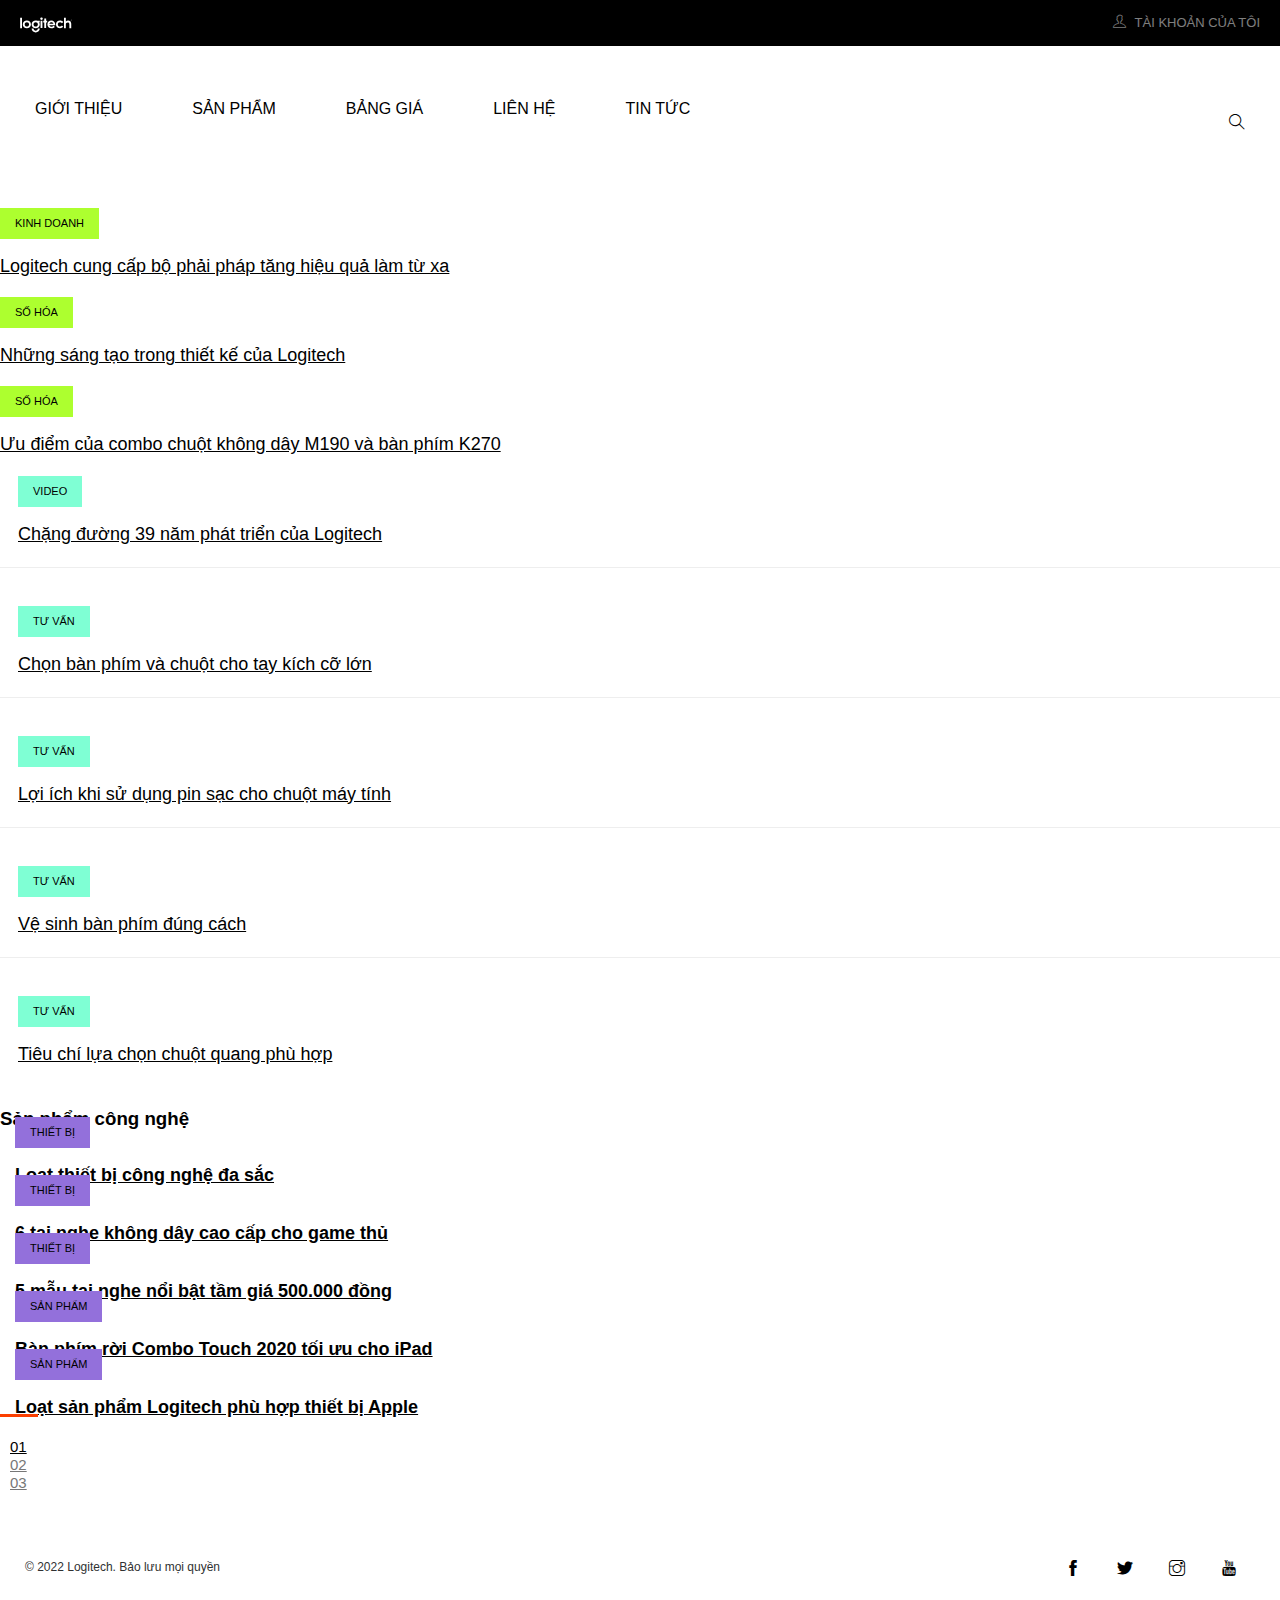
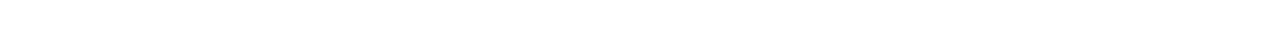
==== news.html @ 5feff6b9 "Add files via upload" ====
<!DOCTYPE html>
<html lang="en">

<head>
    <meta charset="UTF-8">
    <meta http-equiv="X-UA-Compatible" content="IE=edge">
    <meta name="viewport" content="width=device-width, initial-scale=1.0">
    <link rel="stylesheet" href="general.css">
    <link rel="stylesheet" href="header.css">
    <link rel="stylesheet" href="style.css">
    <link rel="stylesheet" href="themify-icons/themify-icons.css">
    <link rel="stylesheet" href="assets/css/bootstrap.min.css">
    
    <script src="script.js"></script>
    <title>Tin tức của Logitech G</title>
</head>

<body onload="init(0)">
    <div>
        <div id="header" class="nav"></div>
        <div id="navigation" class="nav"></div>
         <!-- Trending Area Start -->
    <div class="trending-area fix">
        <div class="container">
            <div class="trending-main">
                <!-- Trending Tittle -->
                
                <div class="row">
                    <div class="col-lg-8">
                        <!-- Trending Top -->
                        <div class="trending-top mb-30">
                            <div class="trend-top-img">
                                <img src="img/news/trending_top.png" alt="">
                                <div class="trend-top-cap">
                                    <span>Số hóa</span>
                                    <h2><a href="news_details.html">Synnex FPT phân phối thiết bị truyền hình hội nghị Logitech</a></h2>
                                </div>
                            </div>
                        </div>
                        <!-- Trending Bottom -->
                        <div class="trending-bottom">
                            <div class="row">
                                <div class="col-lg-4">
                                <div class="single-bottom mb-35">
                                    <div class="trend-bottom-img mb-30">
                                        <img src="img/news/trending_bottom1.jpg" alt="">
                                    </div>
                                    <div class="trend-bottom-cap">
                                        <span class="color1">Kinh doanh</span>
                                        <h4><a href="news_details.html">Logitech cung cấp bộ phải pháp tăng hiệu quả làm từ xa</a></h4>
                                    </div>
                                </div>
                                </div>
                                <div class="col-lg-4">
                                    <div class="single-bottom mb-35">
                                        <div class="trend-bottom-img mb-30">
                                            <img src="img/news/trending_bottom2.jpg" alt="">
                                        </div>
                                        <div class="trend-bottom-cap">
                                            <span class="color2">Số hóa</span>
                                            <h4><h4><a href="news_details.html">Những sáng tạo trong thiết kế của Logitech</a></h4></h4>
                                        </div>
                                    </div>
                                </div>
                                <div class="col-lg-4">
                                    <div class="single-bottom mb-35">
                                        <div class="trend-bottom-img mb-30">
                                            <img src="img/news/trending_bottom3.jpg" alt="">
                                        </div>
                                        <div class="trend-bottom-cap">
                                            <span class="color3">Số hóa</span>
                                            <h4><a href="news_details.html"> Ưu điểm của combo chuột không dây M190 và bàn phím K270</a></h4>
                                        </div>
                                    </div>
                                </div>
                            </div>
                        </div>
                    </div>
                    <!-- Riht content -->
                    <div class="col-lg-4">
                        <div class="trand-right-single d-flex">
                            <div class="trand-right-img">
                                <img src="img/news/right1.jpg" alt="">
                            </div>
                            <div class="trand-right-cap">
                                <span class="color1">Video</span>
                                <h4><a href="news_details.html">Chặng đường 39 năm phát triển của Logitech</a></h4>
                            </div>
                        </div>
                        <div class="trand-right-single d-flex">
                            <div class="trand-right-img">
                                <img src="img/news/right2.jpg" alt="">
                            </div>
                            <div class="trand-right-cap">
                                <span class="color3">Tư vấn</span>
                                <h4><a href="news_details.html">​Chọn bàn phím và chuột cho tay kích cỡ lớn</a></h4>
                            </div>
                        </div>
                        <div class="trand-right-single d-flex">
                            <div class="trand-right-img">
                                <img src="img/news/right3.png" alt="">
                            </div>
                            <div class="trand-right-cap">
                                <span class="color2">Tư vấn</span>
                                <h4><a href="news_details.html">Lợi ích khi sử dụng pin sạc cho chuột máy tính</a></h4>
                            </div>
                        </div> 
                        <div class="trand-right-single d-flex">
                            <div class="trand-right-img">
                                <img src="img/news/right4.png" alt="">
                            </div>
                            <div class="trand-right-cap">
                                <span class="color4">Tư vấn</span>
                                <h4><a href="news_details.html">Vệ sinh bàn phím đúng cách</a></h4>
                            </div>
                        </div>
                        <div class="trand-right-single d-flex">
                            <div class="trand-right-img">
                                <img src="img/news/right5.png" alt="">
                            </div>
                            <div class="trand-right-cap">
                                <span class="color1">Tư vấn</span>
                                <h4><a href="news_details.html">Tiêu chí lựa chọn chuột quang phù hợp</a></h4>
                            </div>
                        </div>
                    </div>
                </div>
            </div>
        </div>
    </div>
    <!-- Trending Area End -->
    
    <!--   Weekly2-News start -->
    <div class="weekly2-news-area  weekly2-pading gray-bg">
        <div class="container">
            <div class="weekly2-wrapper">
                <!-- section Tittle -->
                <div class="row">
                    <div class="col-lg-12">
                        <div class="section-tittle mb-30">
                            <h3>Sản phẩm công nghệ </h3>
                        </div>
                    </div>
                </div>
                <div class="row">
                    <div class="col-12">
                        <div class="weekly2-news-active dot-style d-flex dot-style">
                            <div class="weekly2-single">
                                <div class="weekly2-img">
                                    <img src="img/news/product1.jpg" alt="">
                                </div>
                                <div class="weekly2-caption">
                                    <span class="color1">Thiết bị</span>
                                    <h4><a href="news_details.html">Loạt thiết bị công nghệ đa sắc</a></h4>
                                </div>
                            </div> 
                            <div class="weekly2-single">
                                <div class="weekly2-img">
                                    <img src="img/news/product2.jpg" alt="">
                                </div>
                                <div class="weekly2-caption">
                                    <span class="color1">Thiết bị</span>
                                    <h4><a href="news_details.html">6 tai nghe không dây cao cấp cho game thủ</a></h4>
                                </div>
                            </div> 
                            <div class="weekly2-single">
                                <div class="weekly2-img">
                                    <img src="img/news/product3.jpg" alt="">
                                </div>
                                <div class="weekly2-caption">
                                    <span class="color1">Thiết bị</span>
                                    <h4><a href="news_details.html">5 mẫu tai nghe nổi bật tầm giá 500.000 đồng</a></h4>
                                </div>
                            </div>
                             <div class="weekly2-single">
                                <div class="weekly2-img">
                                    <img src="img/news/product4.jpg" alt="">
                                </div>
                                <div class="weekly2-caption">
                                    <span class="color1">Sản phẩm</span>
                                    <h4><a href="news_details.html">Bàn phím rời Combo Touch 2020 tối ưu cho iPad</a></h4>
                                </div>
                            </div> 
                             <div class="weekly2-single">
                                <div class="weekly2-img">
                                    <img src="img/news/product5.png" alt="">
                                </div>
                                <div class="weekly2-caption">
                                    <span class="color1">Sản phẩm</span>
                                    <h4><a href="news_details.html">Loạt sản phẩm Logitech phù hợp thiết bị Apple</a></h4>
                                </div>
                            </div> 
                        </div>
                    </div>
                </div>
            </div>
        </div>
    </div>           
    <!-- End Weekly-News -->
    
    
    <!--Start pagination -->
    <div class="pagination-area pb-45 text-center">
        <div class="container">
            <div class="row">
                <div class="col-xl-12">
                    <div class="single-wrap d-flex justify-content-center">
                        <nav aria-label="Page navigation example">
                            <ul class="pagination justify-content-start">
                              <li class="page-item"><a class="page-link" href="#"><span class="flaticon-arrow roted"></span></a></li>
                                <li class="page-item active"><a class="page-link" href="#">01</a></li>
                                <li class="page-item"><a class="page-link" href="#">02</a></li>
                                <li class="page-item"><a class="page-link" href="#">03</a></li>
                              <li class="page-item"><a class="page-link" href="#"><span class="flaticon-arrow right-arrow"></span></a></li>
                            </ul>
                          </nav>
                    </div>
                </div>
            </div>
        </div>
    </div>
    <!-- End pagination  -->
        </div>
    </div>
</body>
<footer></footer>

</html>
---- general.css ----
* {
    margin: 0;
    padding: 0;
    box-sizing: border-box;
}

html {
    font-family: "Brown-Pro", Helvetica, Arial, sans-serif;
}

body > div {
    min-height: calc(100vh - 120px) !important;
}

.black-bgr {
    background-color: black;
    color: white;
}

.uppercase {
    text-transform: uppercase !important;
}

.nav > ul {
    display: flex;
    list-style-type: none;
}
---- header.css ----
.dropbtn {
    cursor: pointer;
}
  
.dropdown {
    position: relative;
    display: inline-block;
}
  
.dropdown-content {
    display: none;
    position: absolute;
    padding: 10px 0;
    background-color: #F4F4F4;
    min-width: 160px;
    box-shadow: 0px 8px 16px 0px rgba(0,0,0,0.2);
    z-index: 1;
}
  
.dropdown-content a {
    font-size: 14px;
    color: #00B8FC;
    font-weight: 400;
    padding: 20px 16px;
    line-height: 20px;
    text-decoration: none;
    display: block;
}
  
.dropdown-content a:hover {background-color: #f1f1f1}
  
.dropdown:hover .dropdown-content {
    display: block;
}
  
.dropdown:hover .dropbtn {
    
}

/* ----------------------------------------------------------- */
#header {
    background-color: black;
    height: 46px;
}

#header > ul {
    position: relative;
}

#header > ul > li {
    margin: 0 20px;
    padding-top: 13px;
}

#header > ul > li > a {
    text-decoration: none;
    color: rgba(255, 255, 255, 0.5);
    font-size: 13px;
}

#header > ul > li:hover > a {
    text-decoration: none;
    color: rgba(255, 255, 255);
    font-size: 13px;
}

#header > ul > li > a > i {
    padding: 0 9px;
}

#header > ul > .account {
    position: absolute;
    right: 0;
}

/* ----------------------------------------------------------- */
#navigation {
    height: 126px;
    background-color: white;
}

#navigation > ul {
    position: relative;
}

#navigation > ul > li {
    margin: 0 20px;
    line-height: 126px;
}

#navigation > ul > li > a {
    text-decoration: none;
    color: black;
    padding: 15px;
}

#navigation > ul > li:hover > a {
    text-decoration: underline;
    text-decoration-color: #00B8FC;
}

#navigation > ul > li:last-child > a {
    margin: 0 20px;
    line-height: 126px;
    position: absolute;
    right: 0;
}

#navigation > ul > li:last-child:hover > a {
    text-decoration: none;
}

/* ----------------------------------------------------------- */
footer {
    position: relative;
    display: flex;
    background-color: #F4F4F4;
    color: #2f3132;
    font-size: 16px;
}

footer > div {
    padding: 50px 25px;
}

footer > .copyright {
    position: absolute;
    font-weight: 400;
    font-size: 12px;
    line-height: 1.17;
}

footer > .contact {
    position: absolute;
    right: 0;
}

footer > .contact > ul > li {
    padding: 0 18px;
}

footer > .contact > ul > li > a {
    text-decoration: none;
    color: black;
}

footer > .contact > ul > li:hover > .facebook {
    color: blue;
}

footer > .contact > ul > li:hover > .twitter {
    color: aqua;
}

footer > .contact > ul > li:hover > .instagram {
    color: pink;
}

footer > .contact > ul > li:hover > .youtube {
    color: red;
}
---- style.css ----
#slider {
    background-image: url('https://resource.logitechg.com/w_1800,c_limit,f_auto,q_auto,f_auto,dpr_auto/d_transparent.gif/content/dam/gaming/en/plp-landing/plp-landing-hero-1-desktop.png?v=1');
    background-size: cover;
    background-repeat: no-repeat;
    background-position: center;
    height: calc(100vh - 46px - 126px);
}

#slider > .content {
    width: 25%;
    margin-left: 9%;
    padding-top: 100px;
}

#slider > .content > .pr {
    width: 75%;
    font-size: 18px;
    line-height: 1.2;
    font-weight: 700;
    margin-bottom: 10px;
}

#slider > .content > .title {
    font-size: 48px;
    line-height: 1;
    font-weight: 700;
    margin-bottom: 5px;
}

#slider > .content > hr {
    margin: 25px 0;
    width: 30%;
    border: 6px solid #C3C6C8;
    background-color: #C3C6C8;
}

#slider > .content > .description {
    font-weight: 300;
    font-size: 16px;
    line-height: 1.375;
}

/* ----------------------------------------------------------- */
#introduce {
    min-height: 25vh;
    height: 400px;
    padding: 40px;
    background-color: #F4F4F4;
    display: flex;
    justify-content: center;
}

#introduce > .content {
    padding-top: 8%;
    text-align: center;
    max-width: 600px;
}

#introduce > .content > .title {
    font-size: 36px;
    line-height: 1;
    margin-bottom: 20px;
}

#introduce > .content > .description {
    font-weight: 300px;
    font-size: 16px;
    line-height: 1.375;
    margin-bottom: 20px;
}

/* ----------------------------------------------------------- */
#product > .mouse {
    background-image: url('https://resource.logitechg.com/w_1800,c_limit,f_auto,q_auto,f_auto,dpr_auto/d_transparent.gif/content/dam/gaming/en/plp-landing/plp-landing-banner-1-desktop.png?v=1');
}

#product > .headphone {
    background-image: url('https://resource.logitechg.com/w_1800,c_limit,f_auto,q_auto,f_auto,dpr_auto/d_transparent.gif/content/dam/gaming/en/plp-landing/plp-landing-banner-4-desktop.png?v=1');
}

#product > .keyboard {
    background-image: url('https://resource.logitechg.com/w_1800,c_limit,f_auto,q_auto,f_auto,dpr_auto/d_transparent.gif/content/dam/gaming/en/plp-landing/plp-landing-banner-3-desktop.png?v=1');
}

#product > .item {
    position: relative;
    height: 100vh;
    background-size: cover;
    background-repeat: no-repeat;
    background-position: center;
}

#product > .item > .content {
    position: absolute;
    width: 25%;
    margin: 40px;
    padding-top: 100px;
}

#product > .item > .right {
    position: absolute;
    right: 0;
}

#product > .item > .content > .title {
    font-size: 38px;
    line-height: 1;
    font-weight: 700;
    margin-bottom: 0.4px;
}

#product > .item > .content > hr {
    margin: 25px 0;
    width: 30%;
    border: 6px solid #C3C6C8;
    background-color: #C3C6C8;
}

#product > .item > .content > .description {
    font-weight: 300px;
    font-size: 16px;
    line-height: 1.375;
    margin-bottom: 20px;
}

#product > .item > .content > a {
    color: #00B8FC;
    font-size: 18px;
    line-height: 1.33;
    letter-spacing: 0.02em;
    text-decoration: none;
}

#product > .item > .content > a:hover > i {
    padding-left: 5px;
}

/* ----------------------------------------------------------- */
#contact {
    margin: 30px;
}

#contact > div {
    margin: 5px;
}

#contact > div > a {
    color: blue;
    text-decoration: none;
}
/* ----------------------------------------------------------- */
#aboutus-slider {
    background-image: url('img/about-contactus.jpg');
    background-size: cover;
    background-repeat: no-repeat;
    background-position: center;
    height: calc(100vh - 46px - 126px);
}

#aboutus-slider > .content {
    padding-top: 10%;
    text-align: center;
    width: 105%;
    margin-left: 10%;
}

#aboutus-slider > .content > .pr {
    width: 75%;
    font-size: 50px;
    line-height: 1.2;
    font-weight: 700;
    margin-bottom: 10px;
}
/* ----------------------------------------------------------- */
#aboutus-introduce {
    min-height: 25vh;
    height: 800px;
    padding: 40px;
    background-color: #F4F4F4;
    display: flex;
    justify-content: center;
}

#aboutus-introduce > .content {
    padding-top: 8%;
    text-align: center;
    max-width: 600px;
}

#aboutus-introduce > .content > .title {
    font-size: 36px;
    line-height: 1;
    margin-bottom: 20px;
    font-weight: bold;
}

#aboutus-introduce > .content > .description {
    font-weight: 300px;
    font-size: 16px;
    line-height: 1.375;
    margin-bottom: 20px;
}
/* ----------------------------------------------------------- */
.trending-area .trending-main .trending-top .trend-top-img{
    overflow:hidden;
    position:relative}
.trending-area .trending-main .trending-top .trend-top-img::before{
    position:absolute;
    width:100%;
    height:100%;
    bottom:0;
    content:""}
.trending-area .trending-main .trending-top .trend-top-img img{
    width:100%;
    border-radius:7px}
.trending-area .trending-main .trending-top .trend-top-img .trend-top-cap{
    position:absolute;
    bottom:25px;
    left:31px}
.trending-area .trending-main .trending-top .trend-top-img .trend-top-cap span{
    background:#fff9c6;
    color:#000;
    padding:9px 20px;
    border-radius:5px;
    text-transform:uppercase;
    font-weight:500;
    font-size:11px;
    line-height:1;
    margin-bottom:19px;
    display:inline-block}
.trending-area .trending-main .trending-top .trend-top-img .trend-top-cap h2{
    font-size:30px}
.trending-area .trending-main .trending-top .trend-top-img .trend-top-cap h2 a{
    color:#fff;
    font-weight:700;
    line-height:1.3}
/* ----------------------------------------------------------- */
.trending-area .trending-main .trand-right-single{
    margin-bottom:20px;padding-bottom:20px;border-bottom:1px solid #eee}
.trending-area .trending-main .trand-right-single:last-child{
    border-bottom:0}
.trending-area .trending-main .trand-right-single .trand-right-img img{
    border-radius:6px}
.trending-area .trending-main .trand-right-single .trand-right-cap{
    padding-left:18px}
.trending-area .trending-main .trand-right-single .trand-right-cap span{
    background-color: aquamarine;
    color:#000;text-transform:uppercase;font-size:11px;font-weight:400;padding:10px 15px;line-height:1;margin-bottom:15px;display:inline-block}
.trending-area .trending-main .trand-right-single .trand-right-cap h4{
    font-size:18px}
.trending-area .trending-main .trand-right-single .trand-right-cap h4 a{
    color: #000;
    font-weight:500;line-height:1.4}
.trending-area .trending-main .trand-right-single .trand-right-cap h4 a:hover{
    color:#fc3f00}
/* ----------------------------------------------------------- */
.trending-bottom .single-bottom .trend-bottom-img{
    overflow:hidden}
.trending-area .trending-main .trending-bottom .single-bottom .trend-bottom-img img{
    width:100%;border-radius:5px;transform:scale(1);transition:all 0.5s ease-out 0s}
.trending-area .trending-main .trending-bottom .single-bottom .trend-bottom-cap span{
    background-color: greenyellow;
    color:#000;text-transform:uppercase;font-size:11px;font-weight:400;padding:10px 15px;line-height:1;margin-bottom:15px;display:inline-block}
.trending-area .trending-main .trending-bottom .single-bottom .trend-bottom-cap h4{
    font-size:18px}
.trending-area .trending-main .trending-bottom .single-bottom .trend-bottom-cap h4 a{
    color: #000;
    font-weight:500;line-height:1.4}
.trending-area .trending-main .trending-bottom .single-bottom .trend-bottom-cap h4 a:hover{
    color:#fc3f00}
/* ----------------------------------------------------------- */
.weekly2-news-area .weekly2-wrapper .weekly2-single{
    margin-left:15px;margin-right:15px}
.weekly2-news-area .weekly2-wrapper .weekly2-single .weekly2-img img{
    width:100%;border-radius:6px}
.weekly2-news-area .weekly2-wrapper .weekly2-single .weekly2-caption{
    margin-top:-31px}
.weekly2-news-area .weekly2-wrapper .weekly2-single .weekly2-caption span{
    background-color: mediumpurple;
    color:#000;text-transform:uppercase;font-size:11px;font-weight:500;padding:10px 15px;line-height:1;margin-bottom:15px;display:inline-block}
.weekly2-news-area .weekly2-wrapper .weekly2-single .weekly2-caption h4 a{
    color: #000;
    font-size:18px;font-weight:700;line-height:1.4}
.weekly2-news-area .weekly2-wrapper .weekly2-single .weekly2-caption h4 a:hover{
    color:#fc3f00}
.weekly2-news-area .weekly2-wrapper .weekly2-single .weekly2-caption p{
    margin-bottom:0}
.weekly2-news-area .weekly2-wrapper .dot-style .slick-dots{
    text-align:center;right:-2px;top:-40px;position:absolute}
.weekly2-news-area .weekly2-wrapper .dot-style .slick-dots li{
    display:inline-block}
.weekly2-news-area .weekly2-wrapper .dot-style .slick-dots button{
    text-indent:-100000px;height:8px;width:8px;border:0;padding:0;margin-right:10px;cursor:pointer;border-radius:50%;background:#d6d6d6}
.weekly2-news-area .weekly2-wrapper .dot-style .slider-active.dot-style .slick-dots button{
    text-indent:-100000px;height:10px;width:10px;border:0;padding:0;margin-right:10px;cursor:pointer;border-radius:50%;margin-bottom:84px}
.weekly2-news-area .weekly2-wrapper .dot-style .slick-list{
    margin-left:-15px;margin-right:-15px}
.weekly2-news-area .weekly2-wrapper .dot-style .slick-active button{
    background:#fc4902;height:9px;width:38px;border-radius:10px}
/* ----------------------------------------------------------- */
.pagination-area .page-item{
    margin:0}
.pagination-area .page-item:first-child{
    margin:0}
.pagination-area .page-link{
    color:#777777;border:0;font-size:15px;text-align:center;background:none;padding:0 10px;box-shadow:none;outline:0}
.pagination-area .page-link:hover{
    color:#fc3f00}
.pagination-area .page-item.active .page-link{
    z-index:1;color:#000;background:none;border:0;position:relative;box-shadow:none;outline:0}
.pagination-area .page-item.active .page-link::before{
    position:absolute;content:"";width:38px;height:3px;background:#fc3f00;top:-50px;top:-24px;left:0}
.pagination-area .page-item.active .page-link:hover{
    color:#fc3f00}
/* ----------------------------------------------------------- */
.about-right .about-img img{
    width:100%}
.about-area .about-right .about-prea p{
    font-size:15px}
/* ----------------------------------------------------------- */
.social-share ul li{
    display:inline-block;margin:0 10px}
.social-share ul li .section-tittle{
    display:flex}
.social-share .section-tittle{
    display:flex}
---- themify-icons/themify-icons.css ----
@font-face {
	font-family: 'themify';
	src:url('fonts/themify.eot?-fvbane');
	src:url('fonts/themify.eot?#iefix-fvbane') format('embedded-opentype'),
		url('fonts/themify.woff?-fvbane') format('woff'),
		url('fonts/themify.ttf?-fvbane') format('truetype'),
		url('fonts/themify.svg?-fvbane#themify') format('svg');
	font-weight: normal;
	font-style: normal;
}

[class^="ti-"], [class*=" ti-"] {
	font-family: 'themify';
	speak: none;
	font-style: normal;
	font-weight: normal;
	font-variant: normal;
	text-transform: none;
	line-height: 1;

	/* Better Font Rendering =========== */
	-webkit-font-smoothing: antialiased;
	-moz-osx-font-smoothing: grayscale;
}

.ti-wand:before {
	content: "\e600";
}
.ti-volume:before {
	content: "\e601";
}
.ti-user:before {
	content: "\e602";
}
.ti-unlock:before {
	content: "\e603";
}
.ti-unlink:before {
	content: "\e604";
}
.ti-trash:before {
	content: "\e605";
}
.ti-thought:before {
	content: "\e606";
}
.ti-target:before {
	content: "\e607";
}
.ti-tag:before {
	content: "\e608";
}
.ti-tablet:before {
	content: "\e609";
}
.ti-star:before {
	content: "\e60a";
}
.ti-spray:before {
	content: "\e60b";
}
.ti-signal:before {
	content: "\e60c";
}
.ti-shopping-cart:before {
	content: "\e60d";
}
.ti-shopping-cart-full:before {
	content: "\e60e";
}
.ti-settings:before {
	content: "\e60f";
}
.ti-search:before {
	content: "\e610";
}
.ti-zoom-in:before {
	content: "\e611";
}
.ti-zoom-out:before {
	content: "\e612";
}
.ti-cut:before {
	content: "\e613";
}
.ti-ruler:before {
	content: "\e614";
}
.ti-ruler-pencil:before {
	content: "\e615";
}
.ti-ruler-alt:before {
	content: "\e616";
}
.ti-bookmark:before {
	content: "\e617";
}
.ti-bookmark-alt:before {
	content: "\e618";
}
.ti-reload:before {
	content: "\e619";
}
.ti-plus:before {
	content: "\e61a";
}
.ti-pin:before {
	content: "\e61b";
}
.ti-pencil:before {
	content: "\e61c";
}
.ti-pencil-alt:before {
	content: "\e61d";
}
.ti-paint-roller:before {
	content: "\e61e";
}
.ti-paint-bucket:before {
	content: "\e61f";
}
.ti-na:before {
	content: "\e620";
}
.ti-mobile:before {
	content: "\e621";
}
.ti-minus:before {
	content: "\e622";
}
.ti-medall:before {
	content: "\e623";
}
.ti-medall-alt:before {
	content: "\e624";
}
.ti-marker:before {
	content: "\e625";
}
.ti-marker-alt:before {
	content: "\e626";
}
.ti-arrow-up:before {
	content: "\e627";
}
.ti-arrow-right:before {
	content: "\e628";
}
.ti-arrow-left:before {
	content: "\e629";
}
.ti-arrow-down:before {
	content: "\e62a";
}
.ti-lock:before {
	content: "\e62b";
}
.ti-location-arrow:before {
	content: "\e62c";
}
.ti-link:before {
	content: "\e62d";
}
.ti-layout:before {
	content: "\e62e";
}
.ti-layers:before {
	content: "\e62f";
}
.ti-layers-alt:before {
	content: "\e630";
}
.ti-key:before {
	content: "\e631";
}
.ti-import:before {
	content: "\e632";
}
.ti-image:before {
	content: "\e633";
}
.ti-heart:before {
	content: "\e634";
}
.ti-heart-broken:before {
	content: "\e635";
}
.ti-hand-stop:before {
	content: "\e636";
}
.ti-hand-open:before {
	content: "\e637";
}
.ti-hand-drag:before {
	content: "\e638";
}
.ti-folder:before {
	content: "\e639";
}
.ti-flag:before {
	content: "\e63a";
}
.ti-flag-alt:before {
	content: "\e63b";
}
.ti-flag-alt-2:before {
	content: "\e63c";
}
.ti-eye:before {
	content: "\e63d";
}
.ti-export:before {
	content: "\e63e";
}
.ti-exchange-vertical:before {
	content: "\e63f";
}
.ti-desktop:before {
	content: "\e640";
}
.ti-cup:before {
	content: "\e641";
}
.ti-crown:before {
	content: "\e642";
}
.ti-comments:before {
	content: "\e643";
}
.ti-comment:before {
	content: "\e644";
}
.ti-comment-alt:before {
	content: "\e645";
}
.ti-close:before {
	content: "\e646";
}
.ti-clip:before {
	content: "\e647";
}
.ti-angle-up:before {
	content: "\e648";
}
.ti-angle-right:before {
	content: "\e649";
}
.ti-angle-left:before {
	content: "\e64a";
}
.ti-angle-down:before {
	content: "\e64b";
}
.ti-check:before {
	content: "\e64c";
}
.ti-check-box:before {
	content: "\e64d";
}
.ti-camera:before {
	content: "\e64e";
}
.ti-announcement:before {
	content: "\e64f";
}
.ti-brush:before {
	content: "\e650";
}
.ti-briefcase:before {
	content: "\e651";
}
.ti-bolt:before {
	content: "\e652";
}
.ti-bolt-alt:before {
	content: "\e653";
}
.ti-blackboard:before {
	content: "\e654";
}
.ti-bag:before {
	content: "\e655";
}
.ti-move:before {
	content: "\e656";
}
.ti-arrows-vertical:before {
	content: "\e657";
}
.ti-arrows-horizontal:before {
	content: "\e658";
}
.ti-fullscreen:before {
	content: "\e659";
}
.ti-arrow-top-right:before {
	content: "\e65a";
}
.ti-arrow-top-left:before {
	content: "\e65b";
}
.ti-arrow-circle-up:before {
	content: "\e65c";
}
.ti-arrow-circle-right:before {
	content: "\e65d";
}
.ti-arrow-circle-left:before {
	content: "\e65e";
}
.ti-arrow-circle-down:before {
	content: "\e65f";
}
.ti-angle-double-up:before {
	content: "\e660";
}
.ti-angle-double-right:before {
	content: "\e661";
}
.ti-angle-double-left:before {
	content: "\e662";
}
.ti-angle-double-down:before {
	content: "\e663";
}
.ti-zip:before {
	content: "\e664";
}
.ti-world:before {
	content: "\e665";
}
.ti-wheelchair:before {
	content: "\e666";
}
.ti-view-list:before {
	content: "\e667";
}
.ti-view-list-alt:before {
	content: "\e668";
}
.ti-view-grid:before {
	content: "\e669";
}
.ti-uppercase:before {
	content: "\e66a";
}
.ti-upload:before {
	content: "\e66b";
}
.ti-underline:before {
	content: "\e66c";
}
.ti-truck:before {
	content: "\e66d";
}
.ti-timer:before {
	content: "\e66e";
}
.ti-ticket:before {
	content: "\e66f";
}
.ti-thumb-up:before {
	content: "\e670";
}
.ti-thumb-down:before {
	content: "\e671";
}
.ti-text:before {
	content: "\e672";
}
.ti-stats-up:before {
	content: "\e673";
}
.ti-stats-down:before {
	content: "\e674";
}
.ti-split-v:before {
	content: "\e675";
}
.ti-split-h:before {
	content: "\e676";
}
.ti-smallcap:before {
	content: "\e677";
}
.ti-shine:before {
	content: "\e678";
}
.ti-shift-right:before {
	content: "\e679";
}
.ti-shift-left:before {
	content: "\e67a";
}
.ti-shield:before {
	content: "\e67b";
}
.ti-notepad:before {
	content: "\e67c";
}
.ti-server:before {
	content: "\e67d";
}
.ti-quote-right:before {
	content: "\e67e";
}
.ti-quote-left:before {
	content: "\e67f";
}
.ti-pulse:before {
	content: "\e680";
}
.ti-printer:before {
	content: "\e681";
}
.ti-power-off:before {
	content: "\e682";
}
.ti-plug:before {
	content: "\e683";
}
.ti-pie-chart:before {
	content: "\e684";
}
.ti-paragraph:before {
	content: "\e685";
}
.ti-panel:before {
	content: "\e686";
}
.ti-package:before {
	content: "\e687";
}
.ti-music:before {
	content: "\e688";
}
.ti-music-alt:before {
	content: "\e689";
}
.ti-mouse:before {
	content: "\e68a";
}
.ti-mouse-alt:before {
	content: "\e68b";
}
.ti-money:before {
	content: "\e68c";
}
.ti-microphone:before {
	content: "\e68d";
}
.ti-menu:before {
	content: "\e68e";
}
.ti-menu-alt:before {
	content: "\e68f";
}
.ti-map:before {
	content: "\e690";
}
.ti-map-alt:before {
	content: "\e691";
}
.ti-loop:before {
	content: "\e692";
}
.ti-location-pin:before {
	content: "\e693";
}
.ti-list:before {
	content: "\e694";
}
.ti-light-bulb:before {
	content: "\e695";
}
.ti-Italic:before {
	content: "\e696";
}
.ti-info:before {
	content: "\e697";
}
.ti-infinite:before {
	content: "\e698";
}
.ti-id-badge:before {
	content: "\e699";
}
.ti-hummer:before {
	content: "\e69a";
}
.ti-home:before {
	content: "\e69b";
}
.ti-help:before {
	content: "\e69c";
}
.ti-headphone:before {
	content: "\e69d";
}
.ti-harddrives:before {
	content: "\e69e";
}
.ti-harddrive:before {
	content: "\e69f";
}
.ti-gift:before {
	content: "\e6a0";
}
.ti-game:before {
	content: "\e6a1";
}
.ti-filter:before {
	content: "\e6a2";
}
.ti-files:before {
	content: "\e6a3";
}
.ti-file:before {
	content: "\e6a4";
}
.ti-eraser:before {
	content: "\e6a5";
}
.ti-envelope:before {
	content: "\e6a6";
}
.ti-download:before {
	content: "\e6a7";
}
.ti-direction:before {
	content: "\e6a8";
}
.ti-direction-alt:before {
	content: "\e6a9";
}
.ti-dashboard:before {
	content: "\e6aa";
}
.ti-control-stop:before {
	content: "\e6ab";
}
.ti-control-shuffle:before {
	content: "\e6ac";
}
.ti-control-play:before {
	content: "\e6ad";
}
.ti-control-pause:before {
	content: "\e6ae";
}
.ti-control-forward:before {
	content: "\e6af";
}
.ti-control-backward:before {
	content: "\e6b0";
}
.ti-cloud:before {
	content: "\e6b1";
}
.ti-cloud-up:before {
	content: "\e6b2";
}
.ti-cloud-down:before {
	content: "\e6b3";
}
.ti-clipboard:before {
	content: "\e6b4";
}
.ti-car:before {
	content: "\e6b5";
}
.ti-calendar:before {
	content: "\e6b6";
}
.ti-book:before {
	content: "\e6b7";
}
.ti-bell:before {
	content: "\e6b8";
}
.ti-basketball:before {
	content: "\e6b9";
}
.ti-bar-chart:before {
	content: "\e6ba";
}
.ti-bar-chart-alt:before {
	content: "\e6bb";
}
.ti-back-right:before {
	content: "\e6bc";
}
.ti-back-left:before {
	content: "\e6bd";
}
.ti-arrows-corner:before {
	content: "\e6be";
}
.ti-archive:before {
	content: "\e6bf";
}
.ti-anchor:before {
	content: "\e6c0";
}
.ti-align-right:before {
	content: "\e6c1";
}
.ti-align-left:before {
	content: "\e6c2";
}
.ti-align-justify:before {
	content: "\e6c3";
}
.ti-align-center:before {
	content: "\e6c4";
}
.ti-alert:before {
	content: "\e6c5";
}
.ti-alarm-clock:before {
	content: "\e6c6";
}
.ti-agenda:before {
	content: "\e6c7";
}
.ti-write:before {
	content: "\e6c8";
}
.ti-window:before {
	content: "\e6c9";
}
.ti-widgetized:before {
	content: "\e6ca";
}
.ti-widget:before {
	content: "\e6cb";
}
.ti-widget-alt:before {
	content: "\e6cc";
}
.ti-wallet:before {
	content: "\e6cd";
}
.ti-video-clapper:before {
	content: "\e6ce";
}
.ti-video-camera:before {
	content: "\e6cf";
}
.ti-vector:before {
	content: "\e6d0";
}
.ti-themify-logo:before {
	content: "\e6d1";
}
.ti-themify-favicon:before {
	content: "\e6d2";
}
.ti-themify-favicon-alt:before {
	content: "\e6d3";
}
.ti-support:before {
	content: "\e6d4";
}
.ti-stamp:before {
	content: "\e6d5";
}
.ti-split-v-alt:before {
	content: "\e6d6";
}
.ti-slice:before {
	content: "\e6d7";
}
.ti-shortcode:before {
	content: "\e6d8";
}
.ti-shift-right-alt:before {
	content: "\e6d9";
}
.ti-shift-left-alt:before {
	content: "\e6da";
}
.ti-ruler-alt-2:before {
	content: "\e6db";
}
.ti-receipt:before {
	content: "\e6dc";
}
.ti-pin2:before {
	content: "\e6dd";
}
.ti-pin-alt:before {
	content: "\e6de";
}
.ti-pencil-alt2:before {
	content: "\e6df";
}
.ti-palette:before {
	content: "\e6e0";
}
.ti-more:before {
	content: "\e6e1";
}
.ti-more-alt:before {
	content: "\e6e2";
}
.ti-microphone-alt:before {
	content: "\e6e3";
}
.ti-magnet:before {
	content: "\e6e4";
}
.ti-line-double:before {
	content: "\e6e5";
}
.ti-line-dotted:before {
	content: "\e6e6";
}
.ti-line-dashed:before {
	content: "\e6e7";
}
.ti-layout-width-full:before {
	content: "\e6e8";
}
.ti-layout-width-default:before {
	content: "\e6e9";
}
.ti-layout-width-default-alt:before {
	content: "\e6ea";
}
.ti-layout-tab:before {
	content: "\e6eb";
}
.ti-layout-tab-window:before {
	content: "\e6ec";
}
.ti-layout-tab-v:before {
	content: "\e6ed";
}
.ti-layout-tab-min:before {
	content: "\e6ee";
}
.ti-layout-slider:before {
	content: "\e6ef";
}
.ti-layout-slider-alt:before {
	content: "\e6f0";
}
.ti-layout-sidebar-right:before {
	content: "\e6f1";
}
.ti-layout-sidebar-none:before {
	content: "\e6f2";
}
.ti-layout-sidebar-left:before {
	content: "\e6f3";
}
.ti-layout-placeholder:before {
	content: "\e6f4";
}
.ti-layout-menu:before {
	content: "\e6f5";
}
.ti-layout-menu-v:before {
	content: "\e6f6";
}
.ti-layout-menu-separated:before {
	content: "\e6f7";
}
.ti-layout-menu-full:before {
	content: "\e6f8";
}
.ti-layout-media-right-alt:before {
	content: "\e6f9";
}
.ti-layout-media-right:before {
	content: "\e6fa";
}
.ti-layout-media-overlay:before {
	content: "\e6fb";
}
.ti-layout-media-overlay-alt:before {
	content: "\e6fc";
}
.ti-layout-media-overlay-alt-2:before {
	content: "\e6fd";
}
.ti-layout-media-left-alt:before {
	content: "\e6fe";
}
.ti-layout-media-left:before {
	content: "\e6ff";
}
.ti-layout-media-center-alt:before {
	content: "\e700";
}
.ti-layout-media-center:before {
	content: "\e701";
}
.ti-layout-list-thumb:before {
	content: "\e702";
}
.ti-layout-list-thumb-alt:before {
	content: "\e703";
}
.ti-layout-list-post:before {
	content: "\e704";
}
.ti-layout-list-large-image:before {
	content: "\e705";
}
.ti-layout-line-solid:before {
	content: "\e706";
}
.ti-layout-grid4:before {
	content: "\e707";
}
.ti-layout-grid3:before {
	content: "\e708";
}
.ti-layout-grid2:before {
	content: "\e709";
}
.ti-layout-grid2-thumb:before {
	content: "\e70a";
}
.ti-layout-cta-right:before {
	content: "\e70b";
}
.ti-layout-cta-left:before {
	content: "\e70c";
}
.ti-layout-cta-center:before {
	content: "\e70d";
}
.ti-layout-cta-btn-right:before {
	content: "\e70e";
}
.ti-layout-cta-btn-left:before {
	content: "\e70f";
}
.ti-layout-column4:before {
	content: "\e710";
}
.ti-layout-column3:before {
	content: "\e711";
}
.ti-layout-column2:before {
	content: "\e712";
}
.ti-layout-accordion-separated:before {
	content: "\e713";
}
.ti-layout-accordion-merged:before {
	content: "\e714";
}
.ti-layout-accordion-list:before {
	content: "\e715";
}
.ti-ink-pen:before {
	content: "\e716";
}
.ti-info-alt:before {
	content: "\e717";
}
.ti-help-alt:before {
	content: "\e718";
}
.ti-headphone-alt:before {
	content: "\e719";
}
.ti-hand-point-up:before {
	content: "\e71a";
}
.ti-hand-point-right:before {
	content: "\e71b";
}
.ti-hand-point-left:before {
	content: "\e71c";
}
.ti-hand-point-down:before {
	content: "\e71d";
}
.ti-gallery:before {
	content: "\e71e";
}
.ti-face-smile:before {
	content: "\e71f";
}
.ti-face-sad:before {
	content: "\e720";
}
.ti-credit-card:before {
	content: "\e721";
}
.ti-control-skip-forward:before {
	content: "\e722";
}
.ti-control-skip-backward:before {
	content: "\e723";
}
.ti-control-record:before {
	content: "\e724";
}
.ti-control-eject:before {
	content: "\e725";
}
.ti-comments-smiley:before {
	content: "\e726";
}
.ti-brush-alt:before {
	content: "\e727";
}
.ti-youtube:before {
	content: "\e728";
}
.ti-vimeo:before {
	content: "\e729";
}
.ti-twitter:before {
	content: "\e72a";
}
.ti-time:before {
	content: "\e72b";
}
.ti-tumblr:before {
	content: "\e72c";
}
.ti-skype:before {
	content: "\e72d";
}
.ti-share:before {
	content: "\e72e";
}
.ti-share-alt:before {
	content: "\e72f";
}
.ti-rocket:before {
	content: "\e730";
}
.ti-pinterest:before {
	content: "\e731";
}
.ti-new-window:before {
	content: "\e732";
}
.ti-microsoft:before {
	content: "\e733";
}
.ti-list-ol:before {
	content: "\e734";
}
.ti-linkedin:before {
	content: "\e735";
}
.ti-layout-sidebar-2:before {
	content: "\e736";
}
.ti-layout-grid4-alt:before {
	content: "\e737";
}
.ti-layout-grid3-alt:before {
	content: "\e738";
}
.ti-layout-grid2-alt:before {
	content: "\e739";
}
.ti-layout-column4-alt:before {
	content: "\e73a";
}
.ti-layout-column3-alt:before {
	content: "\e73b";
}
.ti-layout-column2-alt:before {
	content: "\e73c";
}
.ti-instagram:before {
	content: "\e73d";
}
.ti-google:before {
	content: "\e73e";
}
.ti-github:before {
	content: "\e73f";
}
.ti-flickr:before {
	content: "\e740";
}
.ti-facebook:before {
	content: "\e741";
}
.ti-dropbox:before {
	content: "\e742";
}
.ti-dribbble:before {
	content: "\e743";
}
.ti-apple:before {
	content: "\e744";
}
.ti-android:before {
	content: "\e745";
}
.ti-save:before {
	content: "\e746";
}
.ti-save-alt:before {
	content: "\e747";
}
.ti-yahoo:before {
	content: "\e748";
}
.ti-wordpress:before {
	content: "\e749";
}
.ti-vimeo-alt:before {
	content: "\e74a";
}
.ti-twitter-alt:before {
	content: "\e74b";
}
.ti-tumblr-alt:before {
	content: "\e74c";
}
.ti-trello:before {
	content: "\e74d";
}
.ti-stack-overflow:before {
	content: "\e74e";
}
.ti-soundcloud:before {
	content: "\e74f";
}
.ti-sharethis:before {
	content: "\e750";
}
.ti-sharethis-alt:before {
	content: "\e751";
}
.ti-reddit:before {
	content: "\e752";
}
.ti-pinterest-alt:before {
	content: "\e753";
}
.ti-microsoft-alt:before {
	content: "\e754";
}
.ti-linux:before {
	content: "\e755";
}
.ti-jsfiddle:before {
	content: "\e756";
}
.ti-joomla:before {
	content: "\e757";
}
.ti-html5:before {
	content: "\e758";
}
.ti-flickr-alt:before {
	content: "\e759";
}
.ti-email:before {
	content: "\e75a";
}
.ti-drupal:before {
	content: "\e75b";
}
.ti-dropbox-alt:before {
	content: "\e75c";
}
.ti-css3:before {
	content: "\e75d";
}
.ti-rss:before {
	content: "\e75e";
}
.ti-rss-alt:before {
	content: "\e75f";
}
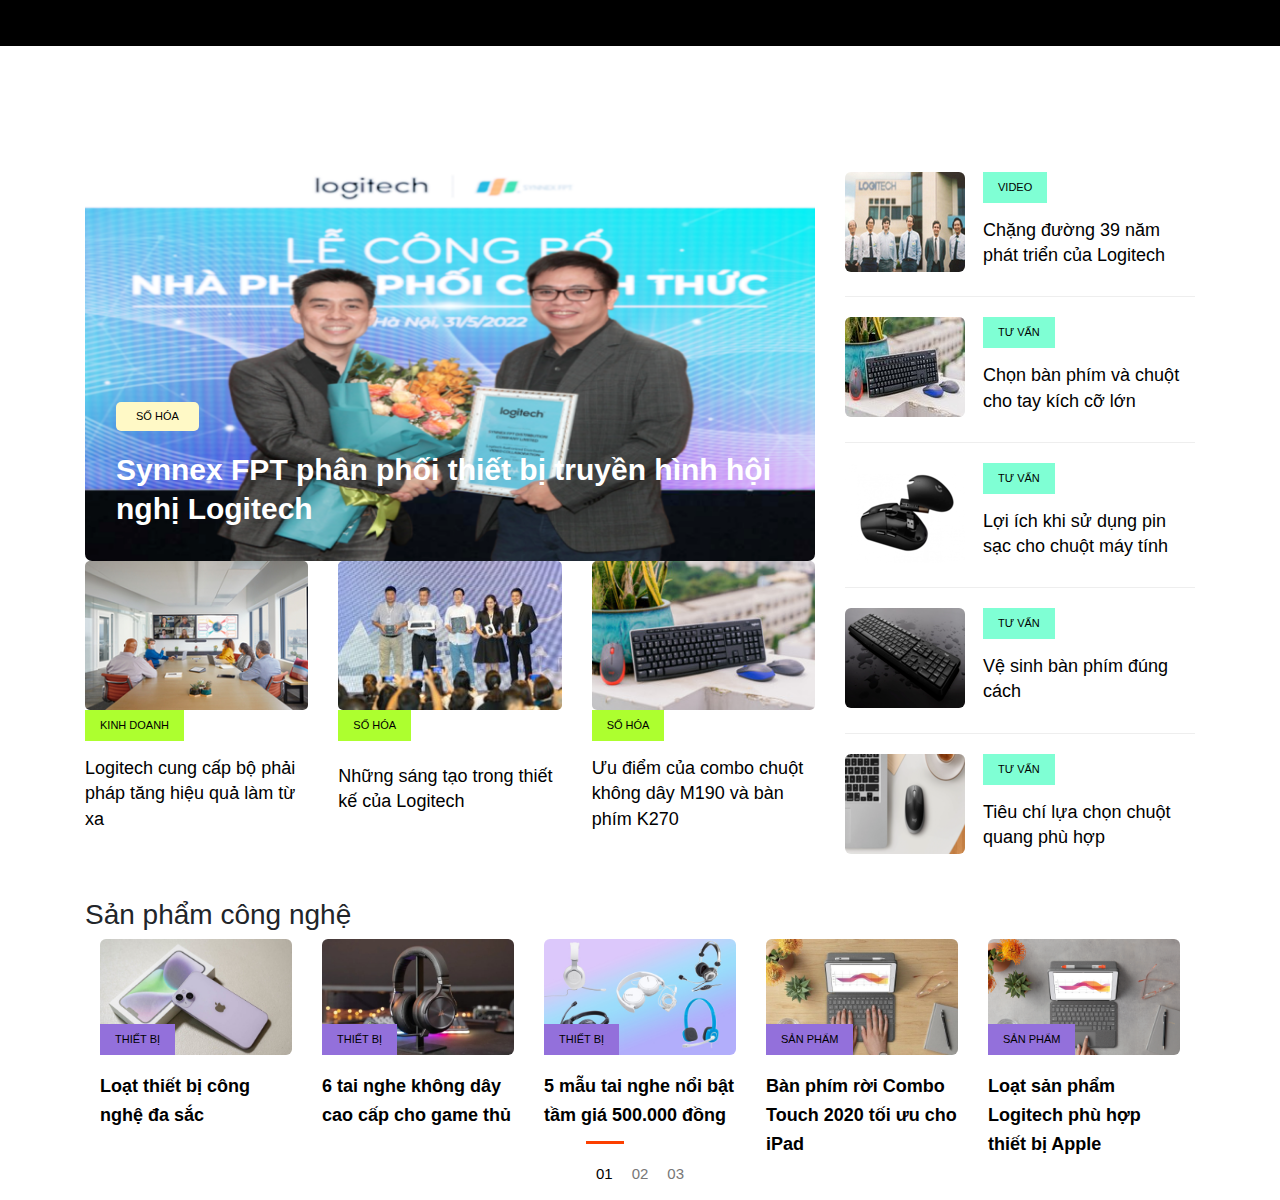
==== commit 924e4eb3: "Add files via upload" ====
--- a/news.html
+++ b/news.html
@@ -9,7 +9,7 @@
     <link rel="stylesheet" href="header.css">
     <link rel="stylesheet" href="style.css">
     <link rel="stylesheet" href="themify-icons/themify-icons.css">
-    <link rel="stylesheet" href="assets/css/bootstrap.min.css">
+    <link rel="stylesheet" href="css/bootstrap.css">
     
     <script src="script.js"></script>
     <title>Tin tức của Logitech G</title>
--- a/general.css
+++ b/general.css
@@ -8,13 +8,27 @@
     font-family: "Brown-Pro", Helvetica, Arial, sans-serif;
 }
 
-body > div {
+#body {
     min-height: calc(100vh - 120px) !important;
 }
 
+#error {
+    background-color: #FFDDDD;
+    color: #F43D3D;
+    width: 100%;
+    height: 32px;
+    font-size: 14px;
+    text-align: center;
+    padding-top: 13px;
+}
+
+.white-text {
+    color: white;
+}
+
 .black-bgr {
+    color: white;
     background-color: black;
-    color: white;
 }
 
 .uppercase {
@@ -24,4 +38,8 @@
 .nav > ul {
     display: flex;
     list-style-type: none;
+}
+
+.hide {
+    display: none;
 }--- a/header.css
+++ b/header.css
@@ -48,17 +48,20 @@
 }
 
 #header > ul > li {
-    margin: 0 20px;
     padding-top: 13px;
 }
 
-#header > ul > li > a {
+#header > ul > li, #header > ul > li > ul > li {
+    margin: 0 20px;
+}
+
+#header > ul > li > a, #header > ul > li > ul > li > a {
     text-decoration: none;
     color: rgba(255, 255, 255, 0.5);
     font-size: 13px;
 }
 
-#header > ul > li:hover > a {
+#header > ul > li > ul > li:hover > a {
     text-decoration: none;
     color: rgba(255, 255, 255);
     font-size: 13px;
@@ -68,7 +71,7 @@
     padding: 0 9px;
 }
 
-#header > ul > .account {
+#header > ul > li.right {
     position: absolute;
     right: 0;
 }
--- a/style.css
+++ b/style.css
@@ -323,4 +323,6 @@
 .social-share ul li .section-tittle{
     display:flex}
 .social-share .section-tittle{
-    display:flex}+    display:flex}
+/* ----------------------------------------------------------- */
+
